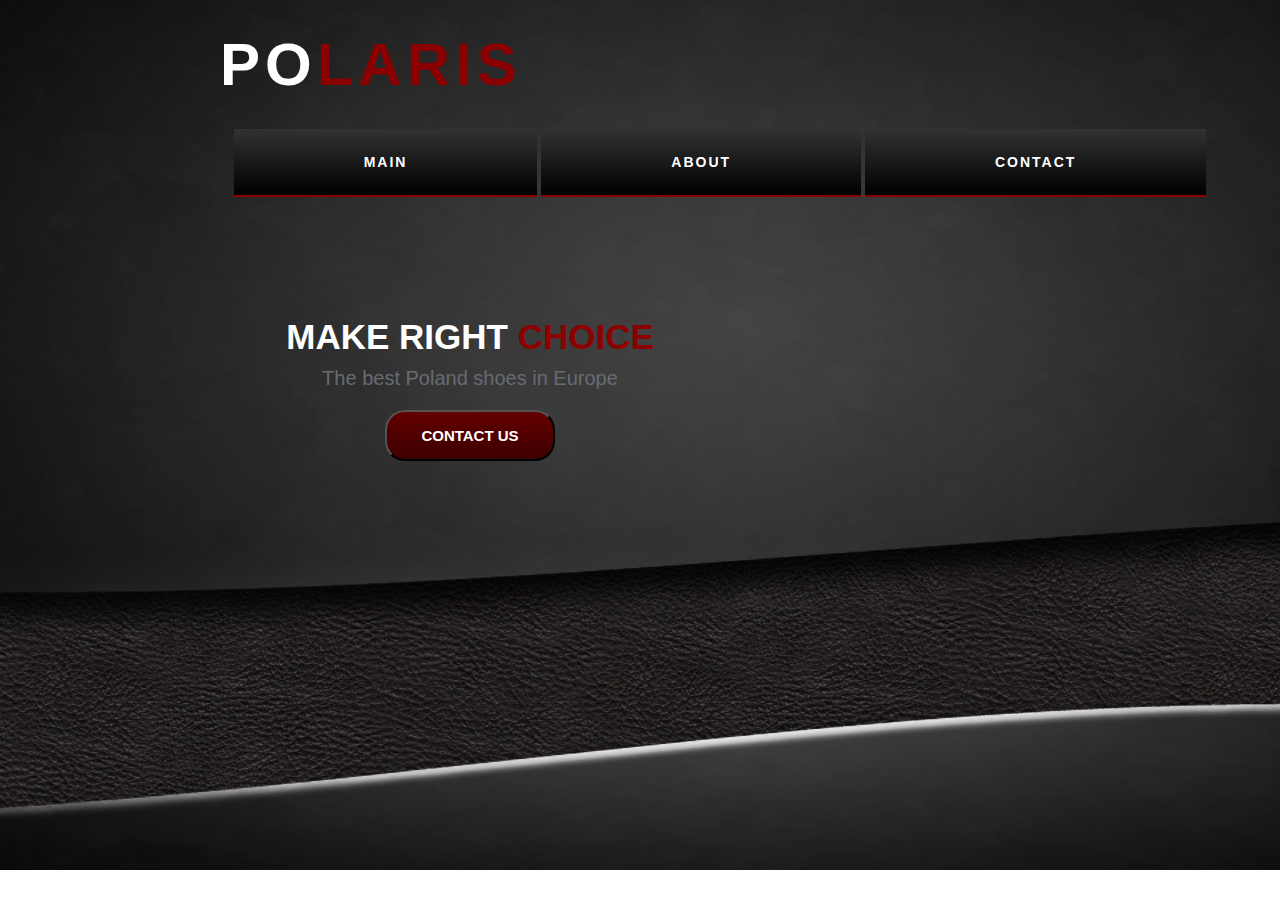
==== index.html @ 44592995 "main page" ====
<!DOCTYPE html>
<html lang="en">
<head>
    <meta charset="UTF-8">
    <title>mySite</title>

    <link rel="stylesheet" href="css/style.css">
</head>
<body>

<header id="head">
    <div class="wrapper">
    <h1>po<span>laris</span></h1>
    <div class="main_menu">
        <ul>
            <li>main</li>
            <li>about</li>
            <li>contact</li>
        </ul>
    </div>
    <div class="discription">
        <h2>Make right <span>choice</span></h2>
        <p>The best Poland shoes in Europe</p>
        <button class="for_us"><a href="#">contact us</a></button>
    </div>
    </div>





</header>

<div class="popup_wrap"></div>

<div class="popup">
    <div><a class="close" href="#">x</a></div>
    <form action="">
        Имя :
        <input type="text">
        Телефон :
        <input type="text">
        Номер :
        <input type="text">

    </form>
</div>

<script src="js/common.js"></script>
</body>
</html>
---- css/style.css ----
* {
    padding: 0;
    margin: 0;
    font-family: Verdana,sans-serif;
    font-size: 14px;
    color: white;

}

header {
    padding-top: 20px;
    height: 850px;
    width: 1440px;
    background-image: url(../img/bg1.jpg);
    background-repeat: no-repeat;
    background-position: bottom center;
    position: relative;

}
    header .wrapper {
        width: 1000px;
        margin: auto;
    }
    header h1 {
        font-size: 60px;
        text-transform: uppercase;
        letter-spacing: 5px;
        padding-top: 10px;
        
    }
        header h1 span {
            color: darkred;
            font-size: 60px;
        }
header .main_menu {
    margin-top: 30px;

}
    header .main_menu ul {
        text-align: center;
    }
        header .main_menu ul li{
            display: inline-block;
            list-style-type: none;
            padding: 25px 130px;
            text-transform: uppercase;
            text-align: center;
            background: linear-gradient(to top, rgb(0,0,0), rgb(50,50,50));
            border-bottom: 2px solid darkred;
            letter-spacing: 2px;
            font-weight: bold;
        }
            header .main_menu ul li:hover{
                color: darkred;
                cursor: pointer;
                background: linear-gradient(to top, rgb(45,45,45), rgb(3,2,2));
            }

    header .discription {
        width : 500px;
        text-align: center;
        margin-top:120px;
    }
        header .discription h2 {
            font-size: 35px;
            margin: 10px;
            text-transform: uppercase;
        }
            header .discription h2 span {
                font-size: 35px;
                color: darkred;
            }
        header .discription p {
            font-size: 20px;
            color: #676b72;
        }

        header .discription button {
            margin-top: 20px;
            padding: 15px 34px;
            background: linear-gradient(to top, rgb(60,0,0), rgb(100,0,0));
            border-radius: 20px;
        }
            header .discription button:hover {
                background: linear-gradient(to top, rgb(100,0,0), rgb(60,0,0));
                cursor: pointer;
            }
            header .discription button a {
                text-underline: none;
                font-size: 15px;
                text-transform: uppercase;
                font-weight: bold;
                text-decoration: none;

            }






.popup_wrap {
    display: none;
    position: absolute;
    top: 0;
    left: 0;
    height: 850px;
    width: 1440px;
    background: rgba(0,0,0,.7);
    color: black;
}
    .popup {
        display: none;
        position: absolute;
        top: 0;
        left: 23%;
        width: 800px;
        height: 400px;
        background: white;
        margin-top: 200px;
        background-color: #ccc;
        z-index: 2;
    }
    
    .popup input {
        display: block;
        width: 50%;
        height: 50px;
        color: red;
        margin-bottom: 10px;
        margin-top: 5px;
    }

    .popup form {
        color: black;
        padding-top: 65px;
        padding-left: 40px;
    }
    
.block {
    display: block;
}



.close {
    text-underline: none;
    text-decoration: none;
    color: black;
    font-size: 34px;
    float: right;
    padding: 3px 20px 3px 20px;
}
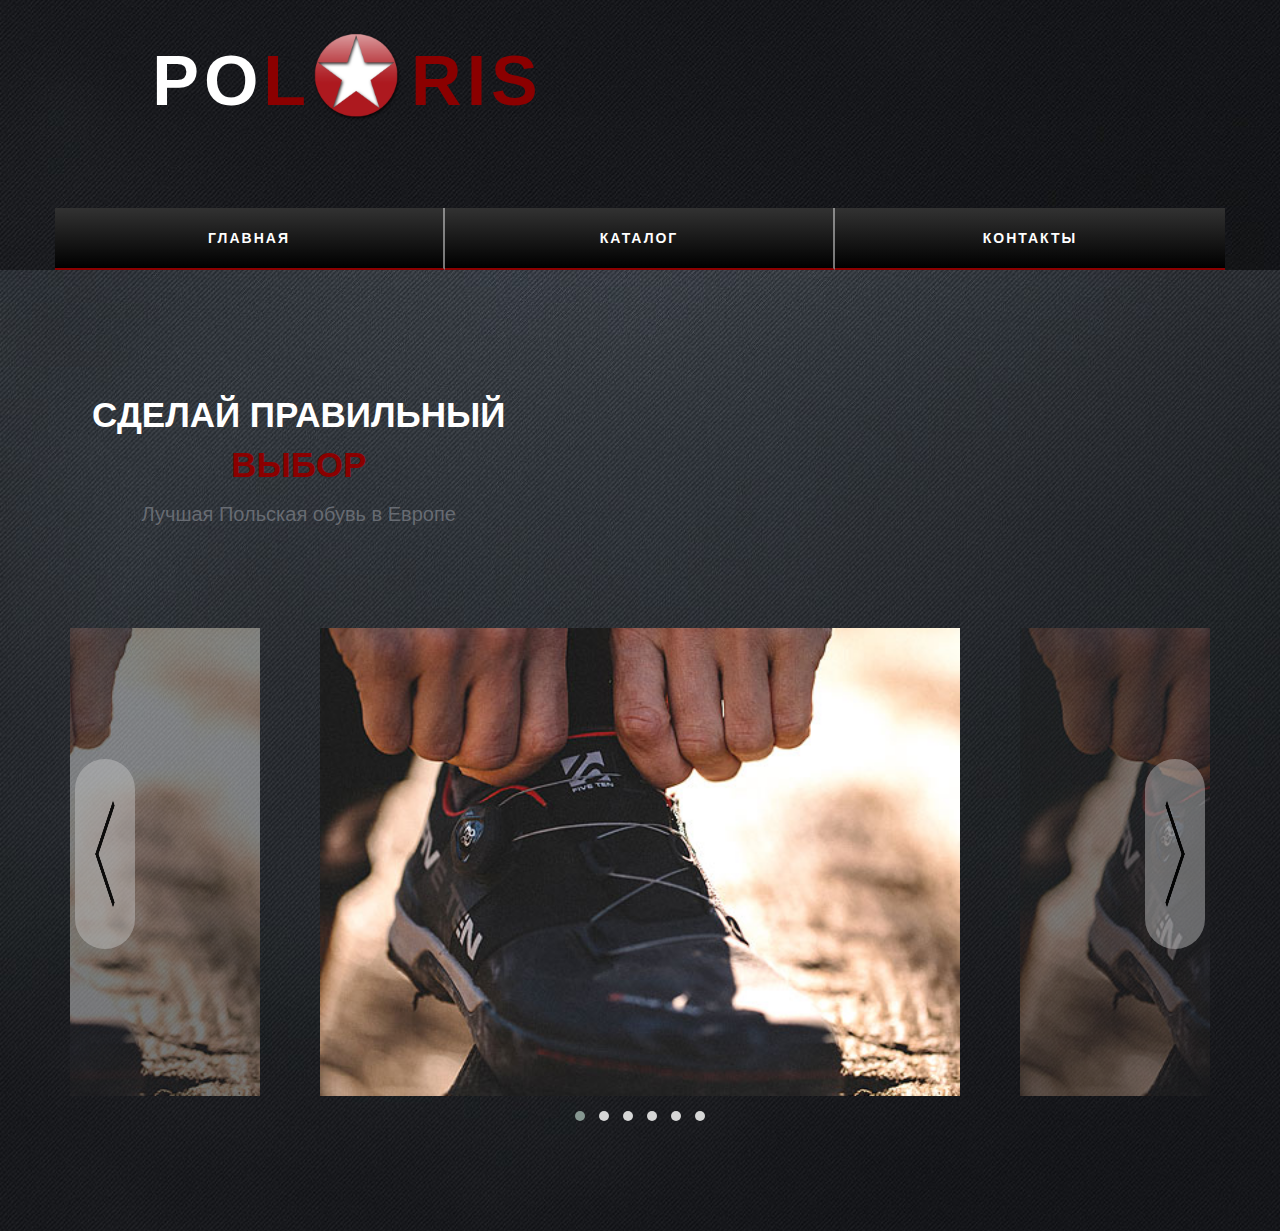
==== commit c236a226: "module style" ====
--- a/index.html
+++ b/index.html
@@ -4,48 +4,65 @@
     <meta charset="UTF-8">
     <title>mySite</title>
 
+    <link rel="stylesheet" href="libs/bootstrap/bootstrap-grid.min.css">
+    <link rel="stylesheet" href="libs/OwlCarousel/dist/assets/owl.carousel.min.css">
+    <link rel="stylesheet" href="libs/OwlCarousel/dist/assets/owl.theme.default.min.css">
     <link rel="stylesheet" href="css/style.css">
+    <link rel="stylesheet" href="css/media.css">
 </head>
 <body>
 
-<header id="head">
-    <div class="wrapper">
-    <h1>po<span>laris</span></h1>
-    <div class="main_menu">
-        <ul>
-            <li>main</li>
-            <li>about</li>
-            <li>contact</li>
-        </ul>
-    </div>
-    <div class="discription">
-        <h2>Make right <span>choice</span></h2>
-        <p>The best Poland shoes in Europe</p>
-        <button class="for_us"><a href="#">contact us</a></button>
-    </div>
-    </div>
+    <header>
+        <div class="container">
+            <div class="row">
+                <div class="col-md-6 col-sm-7">
+                    <h1>po<span>l<span class="star"><img src="img/star.jpg" alt="star"></span>ris</span></h1>
+                </div>
+            </div>
+            <div class="row">
+                <div class="main_menu">
+                    <div class="col-md-4 col-sm-4 col-xs-4 li">Главная</div>
+                    <div class="col-md-4 col-sm-4 col-xs-4 li">Каталог</div>
+                    <div class="col-md-4 col-sm-4 col-xs-4 li">Контакты</div>
+                </div>
+            </div>
+
+        </div>
+    </header>
+
+
+    <main id="main">
+        <div class="container">
+
+            <div class="row distance">
+                <div class="col-md-5">
+                    <div class="dist">
+                        <h2>Сделай правильный <span>выбор</span></h2>
+                        <p>Лучшая Польская обувь в Европе</p>
+                        <!--<button class="for_us"><a href="#">contact us</a></button>-->
+                    </div>
+                </div>
+            </div>
+
+            <div class="owl-carousel owl-theme">
+                <img src="img/shoes1.jpg" alt="" class="item">
+                <img src="img/shoes1.jpg" alt="" class="item">
+                <img src="img/shoes1.jpg" alt="" class="item">
+                <img src="img/shoes1.jpg" alt="" class="item">
+                <img src="img/shoes1.jpg" alt="" class="item">
+                <img src="img/shoes1.jpg" alt="" class="item">
+            </div>
+
+
+
+        </div>
+    </main>
 
 
 
 
-
-</header>
-
-<div class="popup_wrap"></div>
-
-<div class="popup">
-    <div><a class="close" href="#">x</a></div>
-    <form action="">
-        Имя :
-        <input type="text">
-        Телефон :
-        <input type="text">
-        Номер :
-        <input type="text">
-
-    </form>
-</div>
-
+<script src="libs/jquery/jquery-3.1.1.min.js"></script>
+<script src="libs/OwlCarousel/dist/owl.carousel.min.js"></script>
 <script src="js/common.js"></script>
 </body>
 </html>--- a/css/style.css
+++ b/css/style.css
@@ -4,150 +4,194 @@
     font-family: Verdana,sans-serif;
     font-size: 14px;
     color: white;
-
 }
 
+        /*header*/
+
 header {
-    padding-top: 20px;
-    height: 850px;
-    width: 1440px;
-    background-image: url(../img/bg1.jpg);
+    background-image: url(../img/mat_bg.jpg);
     background-repeat: no-repeat;
     background-position: bottom center;
     position: relative;
+}
 
+
+header h1 {
+    font-size: 70px;
+    text-transform: uppercase;
+    letter-spacing: 5px;
+    margin-top: 5px;
+    text-align: center;
 }
-    header .wrapper {
-        width: 1000px;
-        margin: auto;
-    }
-    header h1 {
-        font-size: 60px;
-        text-transform: uppercase;
-        letter-spacing: 5px;
-        padding-top: 10px;
-        
-    }
-        header h1 span {
-            color: darkred;
-            font-size: 60px;
-        }
+
+header h1:hover {
+    cursor: pointer;
+}
+
+header h1 span {
+    color: darkred;
+    font-size: 70px;
+}
+
 header .main_menu {
     margin-top: 30px;
+}
 
+header .main_menu .li{
+    text-transform: uppercase;
+    text-align: center;
+    background: linear-gradient(to top, rgb(0,0,0), rgb(50,50,50));
+    border-bottom: 2px solid darkred;
+    border-right: 2px solid rgba(204, 204, 204, 0.58);
+    letter-spacing: 2px;
+    font-weight: bold;
+    padding: 20px 0 20px 0;
 }
-    header .main_menu ul {
-        text-align: center;
-    }
-        header .main_menu ul li{
-            display: inline-block;
-            list-style-type: none;
-            padding: 25px 130px;
-            text-transform: uppercase;
-            text-align: center;
-            background: linear-gradient(to top, rgb(0,0,0), rgb(50,50,50));
-            border-bottom: 2px solid darkred;
-            letter-spacing: 2px;
-            font-weight: bold;
-        }
-            header .main_menu ul li:hover{
-                color: darkred;
-                cursor: pointer;
-                background: linear-gradient(to top, rgb(45,45,45), rgb(3,2,2));
-            }
+header .main_menu .li:last-child {
+    border-right: none;
+}
+header .main_menu .li:hover{
+    color: darkred;
+    cursor: pointer;
+    background: linear-gradient(to top, rgb(45,45,45), rgb(3,2,2));
+}
 
-    header .discription {
-        width : 500px;
+
+
+        /*main*/
+
+main {
+    background-image: url(../img/mat_bg.jpg);
+    background-repeat: no-repeat;
+    background-position: center center;
+    position: relative;
+    padding-bottom: 100px;
+}
+
+
+
+    main .dist {
         text-align: center;
         margin-top:120px;
     }
-        header .discription h2 {
+        main .dist h2 {
             font-size: 35px;
             margin: 10px;
             text-transform: uppercase;
         }
-            header .discription h2 span {
+            main .dist h2 span {
                 font-size: 35px;
                 color: darkred;
             }
-        header .discription p {
+        main .dist p {
             font-size: 20px;
             color: #676b72;
         }
 
-        header .discription button {
+        main .dist button {
             margin-top: 20px;
             padding: 15px 34px;
             background: linear-gradient(to top, rgb(60,0,0), rgb(100,0,0));
             border-radius: 20px;
         }
-            header .discription button:hover {
+            main .dist button:hover {
                 background: linear-gradient(to top, rgb(100,0,0), rgb(60,0,0));
                 cursor: pointer;
             }
-            header .discription button a {
+            main .dist button a {
                 text-underline: none;
                 font-size: 15px;
                 text-transform: uppercase;
                 font-weight: bold;
                 text-decoration: none;
+                color: white;
 
+            }
+
+            .star {
+                display: inline-block;
+                width: 100px;
+                height: 100px;
+                position: relative;
+            }
+            .star img {
+                width: 90px;
+                height: 90px;
+                position: absolute;
+                top: 27px;
+                left: 0;
+
+            }
+
+            .distance {
+                margin-bottom: 100px;
             }
 
 
 
 
+            /* Сatalog */
 
+section.catalog {
+    background-image: url("../img/catalog_bg.jpg");
+}            
 
-.popup_wrap {
-    display: none;
-    position: absolute;
-    top: 0;
-    left: 0;
-    height: 850px;
-    width: 1440px;
-    background: rgba(0,0,0,.7);
-    color: black;
-}
-    .popup {
-        display: none;
-        position: absolute;
-        top: 0;
-        left: 23%;
-        width: 800px;
-        height: 400px;
-        background: white;
-        margin-top: 200px;
-        background-color: #ccc;
-        z-index: 2;
-    }
-    
-    .popup input {
-        display: block;
-        width: 50%;
-        height: 50px;
-        color: red;
-        margin-bottom: 10px;
-        margin-top: 5px;
+    .catalog h2 {
+        font-size: 60px;
+        text-align: center;
+        margin: 70px 0 70px;
+        text-transform: uppercase;
     }
 
-    .popup form {
-        color: black;
-        padding-top: 65px;
-        padding-left: 40px;
+    .catalog h3 {
+        font-size: 40px;
+        text-align: center;
+        margin: 0px 0 60px;
+        text-transform: uppercase;
+        color: darkred;
     }
-    
-.block {
-    display: block;
-}
+
+    .man {
+        margin: 100px 0 100px;
+    }
 
 
 
-.close {
-    text-underline: none;
-    text-decoration: none;
-    color: black;
-    font-size: 34px;
-    float: right;
-    padding: 3px 20px 3px 20px;
+        /*  Owl Carousel */
+
+
+.owl-carousel .owl-stage .active  {
+    opacity: 1;
 }
+
+.owl-theme .owl-nav .owl-prev,
+.owl-theme .owl-nav .owl-next {
+    background-color: rgba(200,200,200,.5);
+    opacity: .9;
+    position: absolute;
+    top: 25%;
+    padding: 35px 10px;
+    border-radius: 30px;
+}
+.owl-theme .owl-nav .owl-prev:hover,
+.owl-theme .owl-nav .owl-next:hover {
+    background-color: rgba(200,200,200,.7);
+    transform: scale(1.2);
+}
+
+.owl-theme .owl-nav .owl-prev{
+    left: 0;
+}
+
+.owl-theme .owl-nav .owl-next{
+    right: 0;
+}
+
+.prev_arrow, .next_arrow {
+    width: 40px;
+    height: 120px;
+}
+
+.owl-stage .owl-item  {
+    opacity: .4;
+}--- a/css/media.css
+++ b/css/media.css
@@ -0,0 +1,88 @@
+/*==========  Desktop First Method  ==========*/
+
+/* Large Devices, Wide Screens */
+@media only screen and (max-width : 1200px) {
+
+
+}
+
+/* Medium Devices, Desktops */
+@media only screen and (max-width : 992px) {
+
+	.owl-theme .owl-nav .owl-prev,
+	.owl-theme .owl-nav .owl-next {
+		top: 34%;
+	}
+
+}
+
+/* Small Devices, Tablets */
+@media only screen and (max-width : 768px) {
+
+	.owl-theme .owl-nav .owl-prev,
+	.owl-theme .owl-nav .owl-next {
+		top: 30%;
+	}
+
+}
+
+/* Extra Small Devices, Phones */
+@media only screen and (max-width : 480px) {
+
+	header h1 {
+		font-size: 50px;
+
+	}
+
+	header h1 span {
+		font-size: 50px;
+	}
+
+	header .dist {
+		margin-top: 100px;
+	}
+
+	.owl-theme .owl-nav .owl-prev,
+	.owl-theme .owl-nav .owl-next {
+		top: 30%;
+	}
+
+	.prev_arrow, .next_arrow {
+		width: 20px;
+		height: 60px;
+	}
+}
+
+/* Custom, iPhone Retina */
+@media only screen and (max-width : 320px) {
+
+
+}
+
+
+/*==========  Mobile First Method  ==========*/
+
+/* Custom, iPhone Retina */
+@media only screen and (min-width : 320px) {
+
+}
+
+/* Extra Small Devices, Phones */
+@media only screen and (min-width : 480px) {
+
+}
+
+/* Small Devices, Tablets */
+@media only screen and (min-width : 768px) {
+
+}
+
+/* Medium Devices, Desktops */
+@media only screen and (min-width : 992px) {
+
+}
+
+ /* Large Devices, Wide Screens */
+@media only screen and (min-width : 1200px) {
+
+}